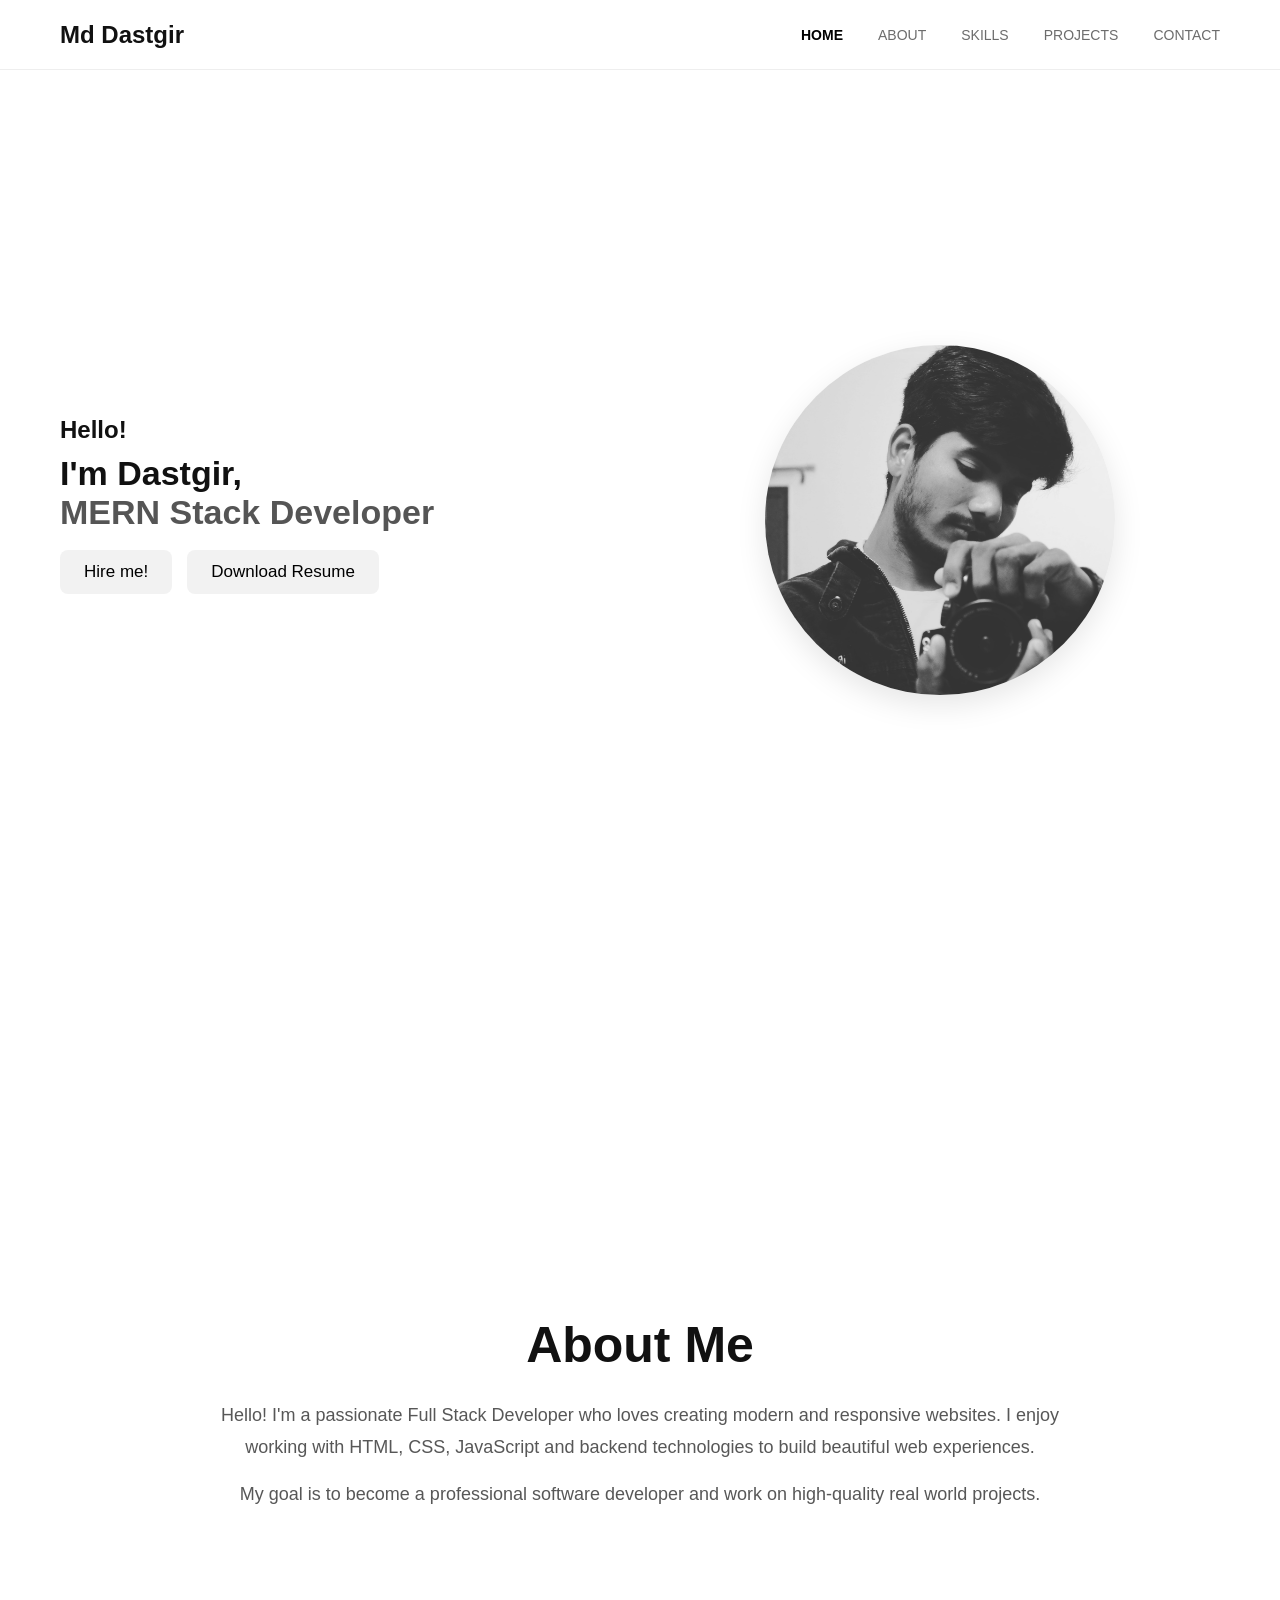
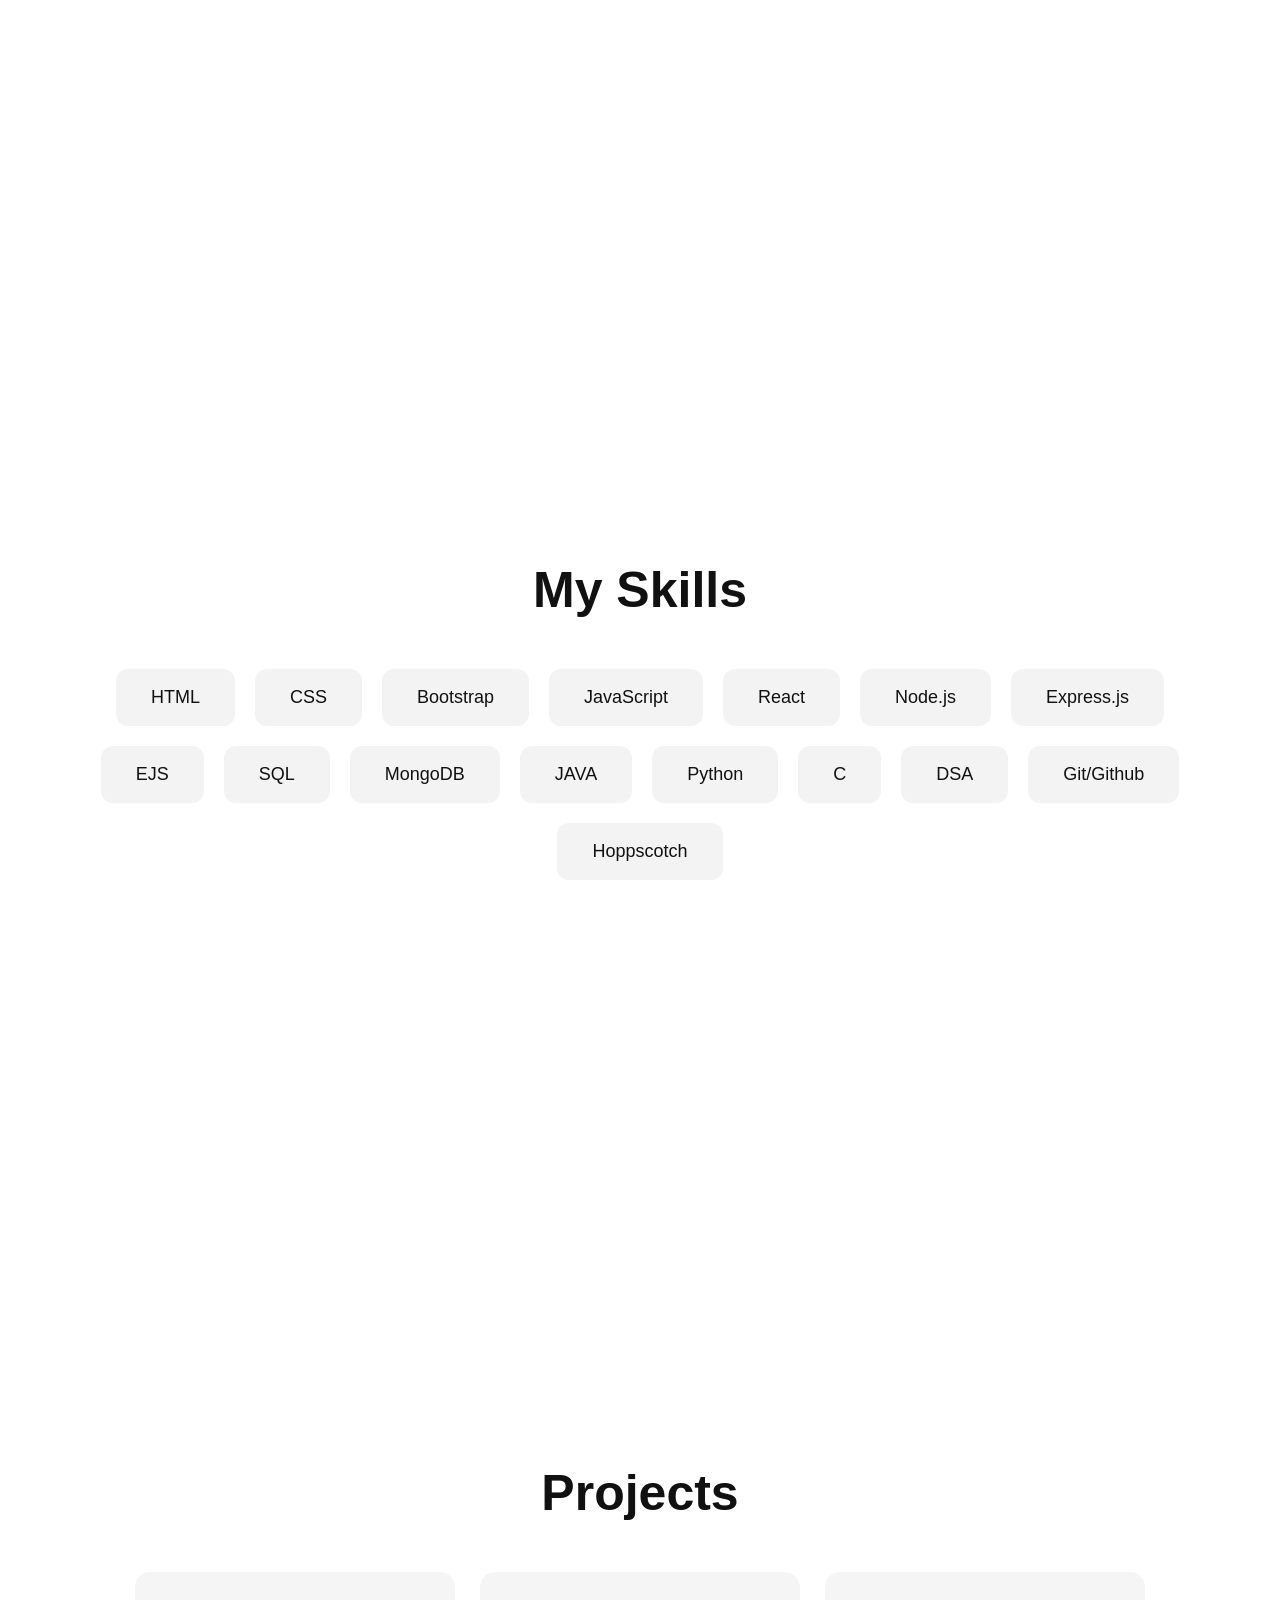
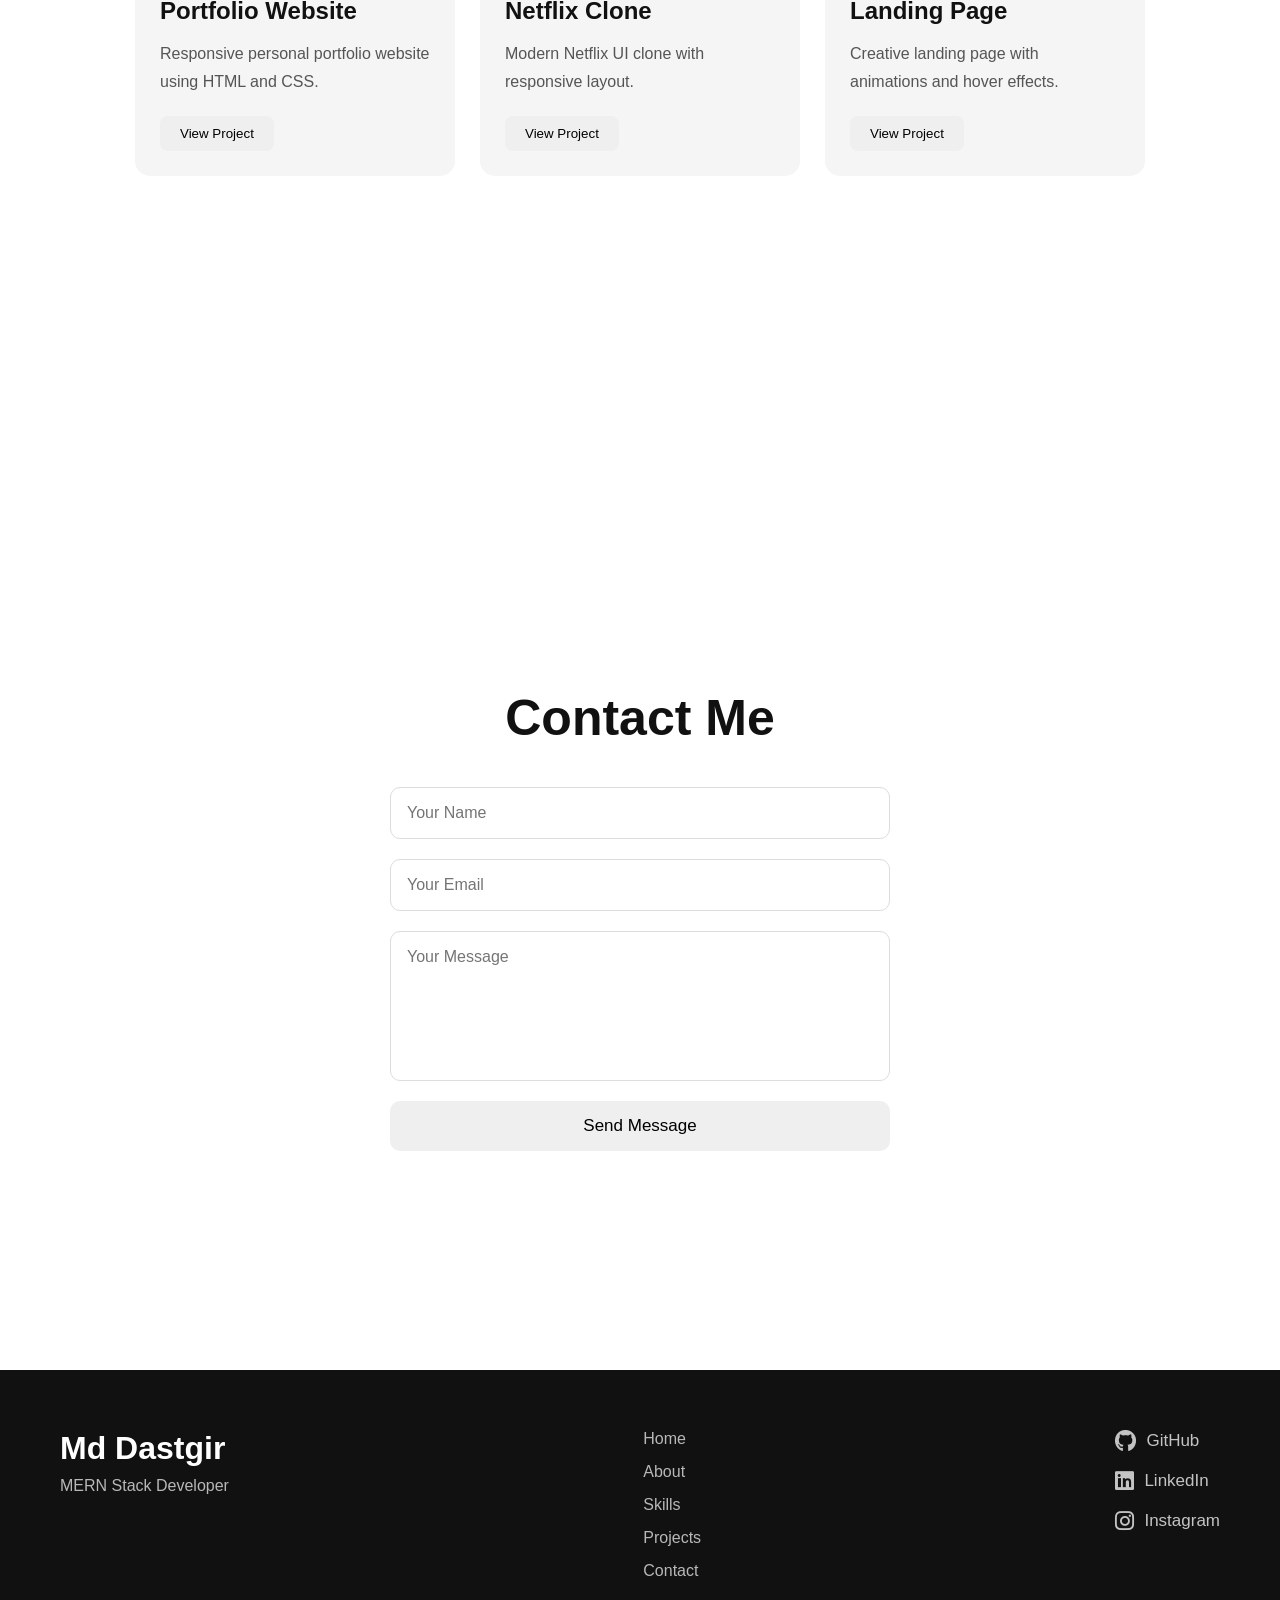
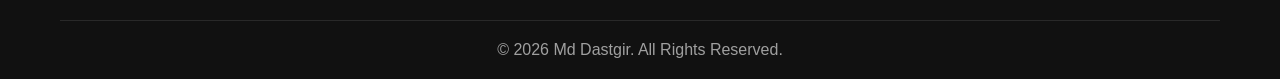
==== Portfolio/index.html @ 7ef5a405 "first commit" ====
<!DOCTYPE html>
<html lang="en">
<head>
    <meta charset="UTF-8">
    <meta name="viewport" content="width=device-width, initial-scale=1.0">
    <title>my-portfolio</title>
    <link rel="stylesheet" href="https://cdnjs.cloudflare.com/ajax/libs/font-awesome/6.5.1/css/all.min.css">
    <link rel="stylesheet" href="style.css">
</head>
<body>
    <!-- Header Section -->
    <header>
        <div><h2>Md Dastgir</h2></div>
        <nav>
            <a href="#home" class="active">HOME</a>
            <a href="#about">ABOUT</a>
            <a href="#skills">SKILLS</a>
            <a href="#projects">PROJECTS</a>
            <a href="#contact">CONTACT</a>
        </nav>
    </header>

    <!-- Home Section -->
     <section id="home">
        <div style="width: 50%;">
            <div class="content">
                <h2 style="margin-bottom: 10px;">Hello!</h2>
                <h1>I'm Dastgir, <br> <span>MERN Stack Developer</span></h1>
                <!-- <p>
                    Passionate full stack developer focused on creating modern,
                    responsive and user-friendly websites using MERN technologies.
                    I love building creative and real-world web applications.
                </p> -->
            </div>
            <div class="ctabtn">
                <button>Hire me!</button>
                <button>Download Resume</button>
            </div>
        </div>
        <div style="width: 50%;" class="image">
            <img src="my_image.jpg" alt="">
        </div>
     </section>


     <!-- About Section -->
    <section id="about">

        <div class="about-content">
            <h1>About Me</h1>

            <p>
                Hello! I'm a passionate Full Stack Developer who loves creating
                modern and responsive websites. I enjoy working with HTML, CSS,
                JavaScript and backend technologies to build beautiful web
                experiences.
            </p>

            <p>
                My goal is to become a professional software developer and work on
                high-quality real world projects.
            </p>
        </div>

    </section>


    <!-- Skills Section -->
    <section id="skills">

        <div class="skills-content">
            <h1>My Skills</h1>

            <div class="skill-box">

                <div class="skill-card">HTML</div>
                <div class="skill-card">CSS</div>
                <div class="skill-card">Bootstrap</div>
                <div class="skill-card">JavaScript</div>
                <div class="skill-card">React</div>
                <div class="skill-card">Node.js</div>
                <div class="skill-card">Express.js</div>
                <div class="skill-card">EJS</div>
                <div class="skill-card">SQL</div>
                <div class="skill-card">MongoDB</div>
                <div class="skill-card">JAVA</div>
                <div class="skill-card">Python</div>
                <div class="skill-card">C</div>
                <div class="skill-card">DSA</div>
                <div class="skill-card">Git/Github</div>
                <div class="skill-card">Hoppscotch</div>

            </div>
        </div>

    </section>


    <!-- Projects Section -->
    <section id="projects">

        <div class="projects-content">

            <h1>Projects</h1>

            <div class="project-container">

                <div class="project-card">
                    <h2>Portfolio Website</h2>

                    <p>
                        Responsive personal portfolio website using HTML and CSS.
                    </p>

                    <button>View Project</button>
                </div>

                <div class="project-card">
                    <h2>Netflix Clone</h2>

                    <p>
                        Modern Netflix UI clone with responsive layout.
                    </p>

                    <button>View Project</button>
                </div>

                <div class="project-card">
                    <h2>Landing Page</h2>

                    <p>
                        Creative landing page with animations and hover effects.
                    </p>

                    <button>View Project</button>
                </div>

            </div>

        </div>

    </section>


    <!-- Contact Section -->
    <section id="contact">

        <div class="contact-content">

            <h1>Contact Me</h1>

            <form>

                <input type="text" placeholder="Your Name">

                <input type="email" placeholder="Your Email">

                <textarea placeholder="Your Message"></textarea>

                <button type="submit">Send Message</button>

            </form>

        </div>

    </section>


    <!-- Footer Section -->
    <footer>

        <div class="footer-content">

            <div class="footer-logo">
                <h2>Md Dastgir</h2>
                <p>MERN Stack Developer</p>
            </div>

            <div class="footer-links">
                <a href="#home">Home</a>
                <a href="#about">About</a>
                <a href="#skills">Skills</a>
                <a href="#projects">Projects</a>
                <a href="#contact">Contact</a>
            </div>

            <div class="footer-social">

                <a href="https://github.com/md-dastgir" target="_blank">
                    <i class="fa-brands fa-github"></i> GitHub
                </a>

                <a href="https://www.linkedin.com/in/md-dastgir" target="_blank">
                    <i class="fa-brands fa-linkedin"></i> LinkedIn
                </a>

                <a href="https://www.instagram.com/itsme_atif89?igsh=MXRnMnp3eXRrcmNwdQ%3D%3D&utm_source=qr" target="_blank">
                    <i class="fa-brands fa-instagram"></i> Instagram
                </a>

            </div>

        </div>

        <div class="footer-bottom">
            <p>© 2026 Md Dastgir. All Rights Reserved.</p>
        </div>

    </footer>
</body>
</html>
---- Portfolio/style.css ----
/* =========================
   Global Styling
========================= */

*{
    margin: 0;
    padding: 0;
    box-sizing: border-box;
    font-family: 'Segoe UI', Tahoma, Geneva, Verdana, sans-serif;
}

html{
    scroll-behavior: smooth;
}

body{
    background: #ffffff;
    color: #111;
}


/* =========================
   Header
========================= */

header{
    width: 100%;
    height: 70px;

    display: flex;
    justify-content: space-between;
    align-items: center;

    padding: 0px 60px;

    position: sticky;
    top: 0;

    background: rgba(255,255,255,0.55);
    backdrop-filter: blur(10px);

    border-bottom: 1px solid #eee;

    z-index: 1000;
}

.logo h1{
    font-size: 28px;
    cursor: pointer;
}

header nav{
    display: flex;
    gap: 35px;
}

nav a{
    text-decoration: none;
    color: rgba(45,45,45,0.7);

    font-size: 14px;

    transition:
        color 0.3s ease,
        transform 0.3s ease;
}

nav a.active{
    color: black;
    font-weight: 600;
}

nav a:hover{
    color: black;
    transform: scale(1.05);
}


/* =========================
   Common Section Styling
========================= */

section{
    min-height: 100vh;
    padding: 90px 60px;
}


/* =========================
   Home Section
========================= */

#home{
    display: flex;
    justify-content: space-between;
    align-items: center;

    gap: 40px;
}

.content{
    width: 50%;
    margin-top: 50px;
}

/* Name + Profession */

.content h1{
    font-size: 34px;
    font-weight: 700;
    white-space: nowrap;
    margin-bottom: 18px;
}

/* MERN Stack Developer Color */
.content span{
    color: #555;
}

/* Paragraph */

.content p{
    width: 150%;

    font-size: 16px;
    line-height: 24px;

    color: rgba(45,45,45,0.8);

    margin-bottom: 30px;
}


/* Buttons */

.ctabtn{
    display: flex;
    gap: 15px;
    margin-bottom: 80px;
}

.ctabtn button{
    padding: 12px 24px;

    border: none;
    border-radius: 8px;

    font-size: 17px;
    cursor: pointer;

    background: #f2f2f2;

    transition:
        background-color 0.3s ease,
        color 0.3s ease,
        transform 0.3s ease;
}

.ctabtn button:hover{
    background: black;
    color: white;

    transform: scale(1.05);
}


/* Hero Image */

.image{
    width: 50%;

    display: flex;
    justify-content: center;
    align-items: center;
}

.image img{
    width: 350px;
    height: 350px;

    object-fit: cover;

    border-radius: 50%;

    box-shadow: 0px 10px 30px rgba(0,0,0,0.1);

    transition: transform 0.4s ease;
}

.image img:hover{
    transform: scale(1.04);
}


/* =========================
   About Section
========================= */

#about{
    display: flex;
    justify-content: center;
    align-items: center;

    text-align: center;
}

.about-content{
    width: 75%;
}

.about-content h1{
    font-size: 50px;
    margin-bottom: 25px;
}

.about-content p{
    font-size: 18px;
    line-height: 32px;

    color: rgba(45,45,45,0.8);

    margin-bottom: 15px;
}


/* =========================
   Skills Section
========================= */

#skills{
    display: flex;
    justify-content: center;
    align-items: center;

    flex-direction: column;
}

.skills-content h1{
    font-size: 50px;
    margin-bottom: 50px;

    text-align: center;
}

.skill-box{
    display: flex;
    justify-content: center;
    flex-wrap: wrap;

    gap: 20px;
}

.skill-card{
    padding: 18px 35px;

    background: #f3f3f3;

    border-radius: 12px;

    font-size: 18px;

    cursor: pointer;

    transition: all 0.3s ease;
}

.skill-card:hover{
    background: black;
    color: white;

    transform: translateY(-5px);
}


/* =========================
   Projects Section
========================= */

#projects{
    display: flex;
    justify-content: center;
    align-items: center;

    flex-direction: column;
}

.projects-content h1{
    font-size: 50px;
    margin-bottom: 50px;

    text-align: center;
}

.project-container{
    display: flex;
    justify-content: center;
    flex-wrap: wrap;

    gap: 25px;
}

.project-card{
    width: 320px;

    padding: 25px;

    border-radius: 15px;

    background: #f5f5f5;

    transition: all 0.3s ease;
}

.project-card:hover{
    transform: translateY(-8px);

    box-shadow: 0px 10px 25px rgba(0,0,0,0.08);
}

.project-card h2{
    margin-bottom: 15px;
}

.project-card p{
    line-height: 28px;

    color: rgba(45,45,45,0.8);

    margin-bottom: 20px;
}

.project-card button{
    padding: 10px 20px;

    border: none;
    border-radius: 8px;

    cursor: pointer;

    transition: all 0.3s ease;
}

.project-card button:hover{
    background: black;
    color: white;
}


/* =========================
   Contact Section
========================= */

#contact{
    display: flex;
    justify-content: center;
    align-items: center;
}

.contact-content{
    width: 500px;
}

.contact-content h1{
    font-size: 50px;

    text-align: center;

    margin-bottom: 40px;
}

form{
    display: flex;
    flex-direction: column;

    gap: 20px;
}

form input,
form textarea{
    padding: 16px;

    border: 1px solid #ddd;
    border-radius: 10px;

    outline: none;

    font-size: 16px;

    transition: border 0.3s ease;
}

form input:focus,
form textarea:focus{
    border-color: black;
}

form textarea{
    resize: none;
    height: 150px;
}

form button{
    padding: 15px;

    border: none;
    border-radius: 10px;

    font-size: 17px;

    cursor: pointer;

    transition: all 0.3s ease;
}

form button:hover{
    background: black;
    color: white;
}


/* =========================
   Responsive Design
========================= */

@media(max-width: 900px){

    header{
        padding: 0px 20px;
    }

    section{
        padding: 80px 25px;
    }

    #home{
        flex-direction: column;
        justify-content: center;

        text-align: center;
    }

    .content{
        width: 100%;
    }

    .image{
        width: 100%;
    }

    .content h1{
        font-size: 45px;
    }

    .about-content{
        width: 100%;
    }

    .ctabtn{
        justify-content: center;
    }

    .contact-content{
        width: 100%;
    }
}

/* =========================
   Footer Section
========================= */

footer{
    width: 100%;

    background: #111;
    color: white;

    padding: 60px 60px 20px;
}


/* Footer Main Content */

.footer-content{
    display: flex;
    justify-content: space-between;
    align-items: flex-start;

    flex-wrap: wrap;

    gap: 40px;

    margin-bottom: 40px;
}


/* Logo */

.footer-logo h2{
    font-size: 32px;
    margin-bottom: 10px;
}

.footer-logo p{
    color: rgba(255,255,255,0.7);
}


/* Footer Links */

.footer-links{
    display: flex;
    flex-direction: column;

    gap: 15px;
}

.footer-links a{
    text-decoration: none;
    color: rgba(255,255,255,0.7);

    transition: all 0.3s ease;
}

.footer-links a:hover{
    color: white;
    transform: translateX(5px);
}


/* Social Links */

.footer-social{
    display: flex;
    flex-direction: column;
    gap: 18px;
}

.footer-social a{
    text-decoration: none;
    color: rgba(255,255,255,0.75);

    font-size: 17px;

    display: flex;
    align-items: center;
    gap: 10px;

    transition: all 0.3s ease;
}

.footer-social a i{
    font-size: 22px;
}

.footer-social a:hover{
    color: white;
    transform: translateX(6px);
}


/* Bottom */

.footer-bottom{
    border-top: 1px solid rgba(255,255,255,0.1);

    padding-top: 20px;

    text-align: center;
}

.footer-bottom p{
    color: rgba(255,255,255,0.6);
}


/* Responsive */

@media(max-width: 768px){

    .footer-content{
        flex-direction: column;
    }

    footer{
        padding: 50px 25px 20px;
    }
}
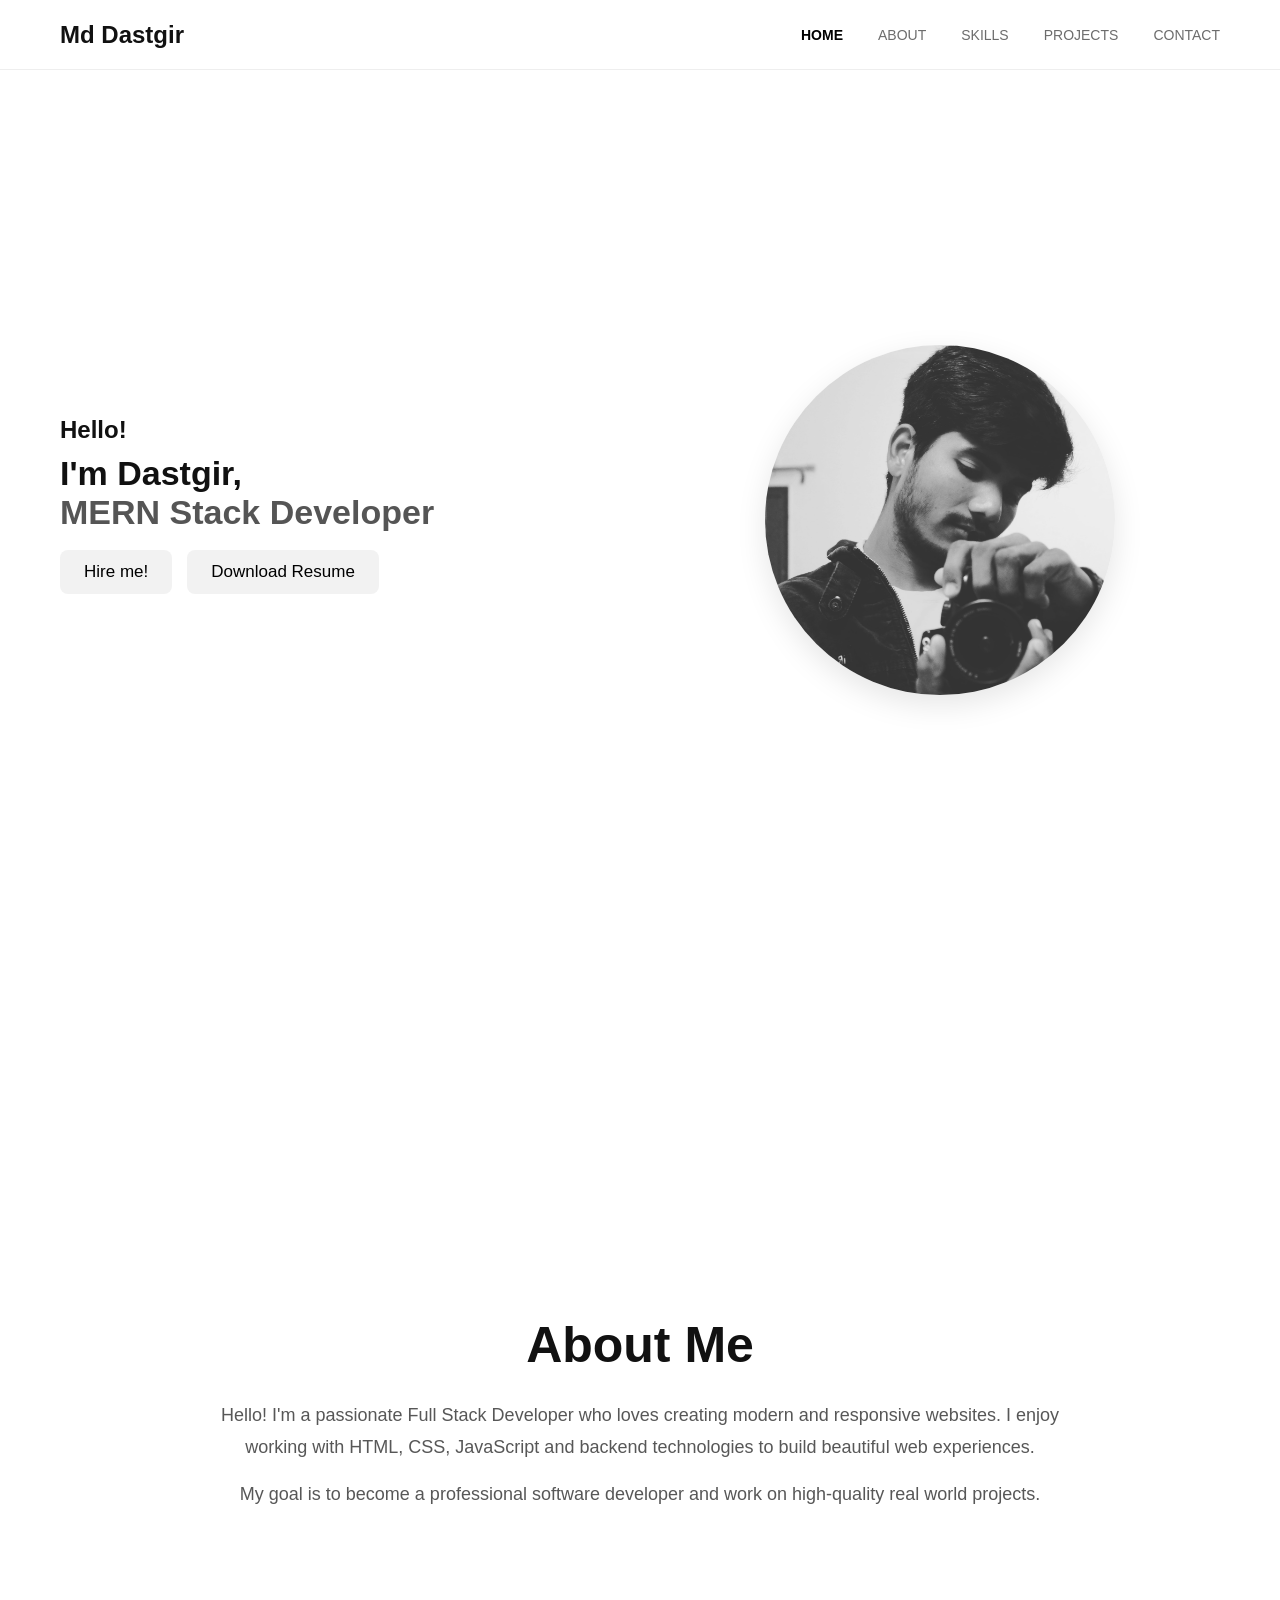
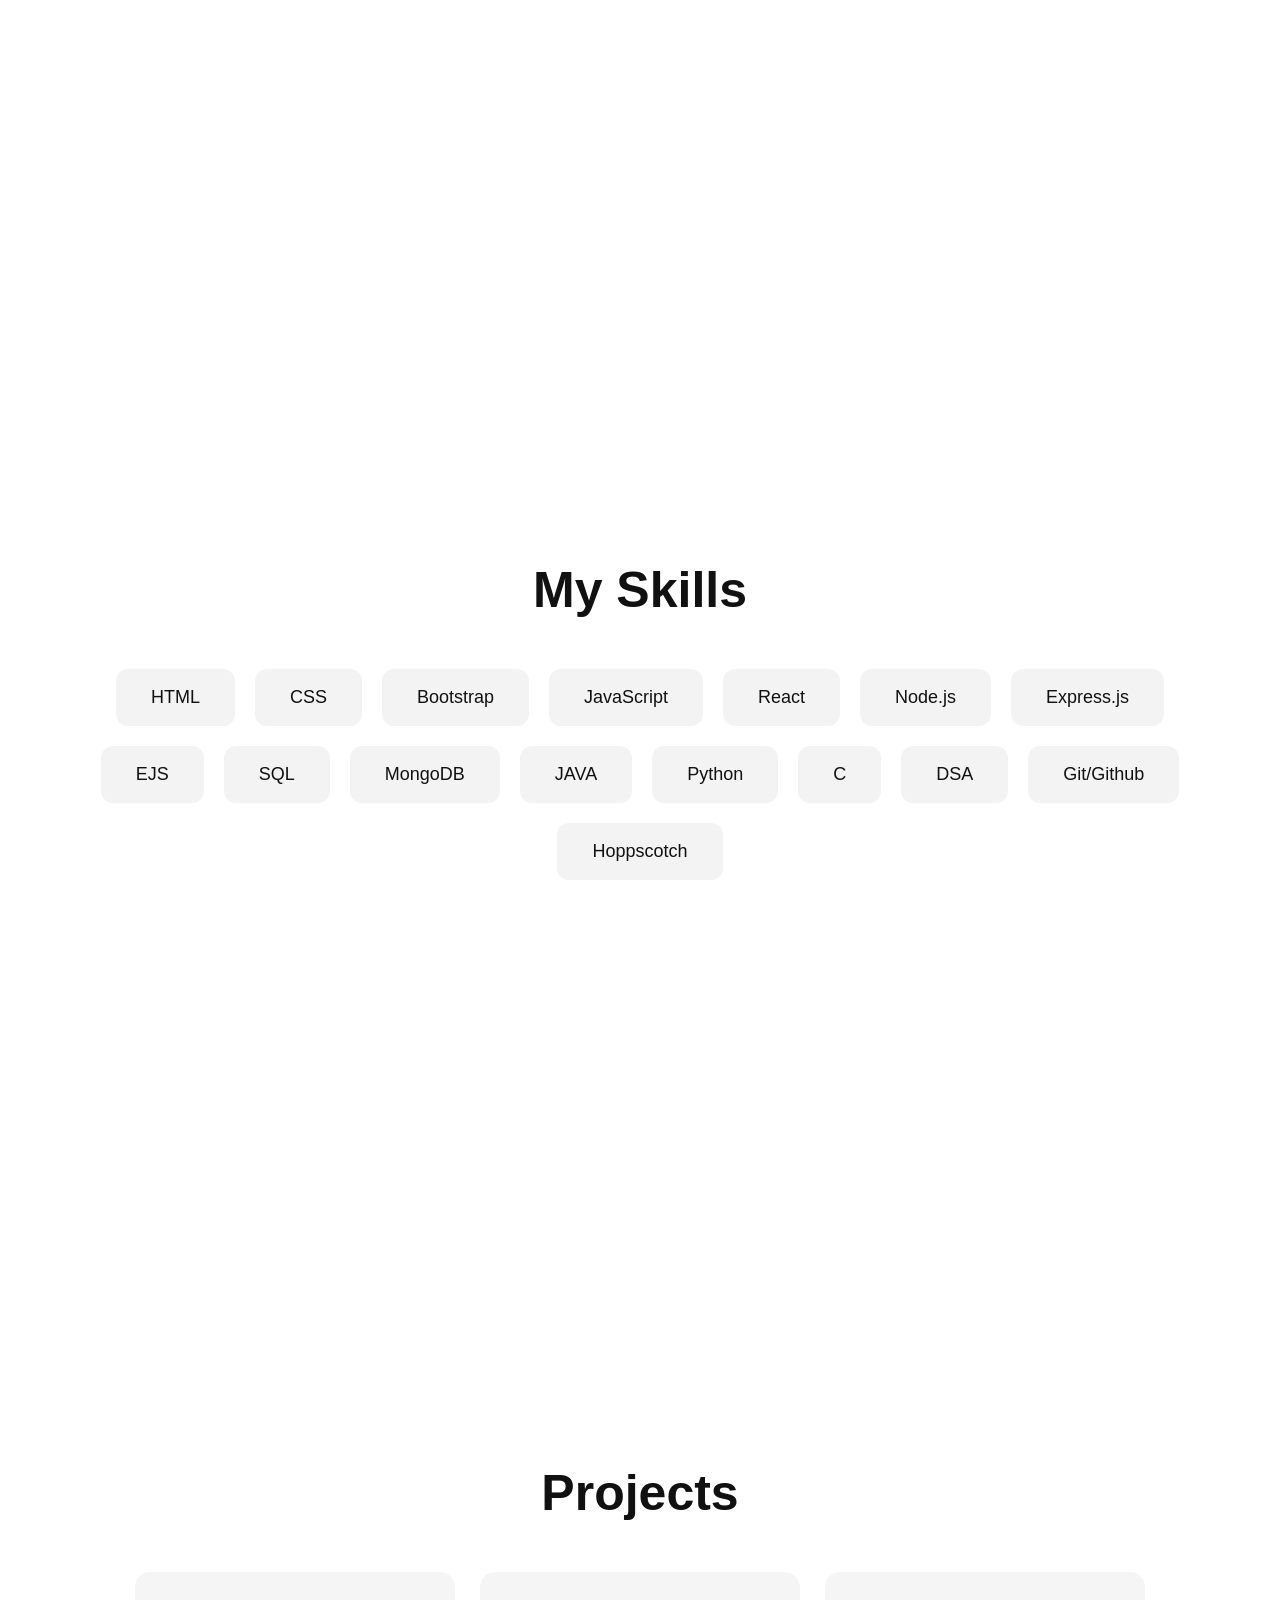
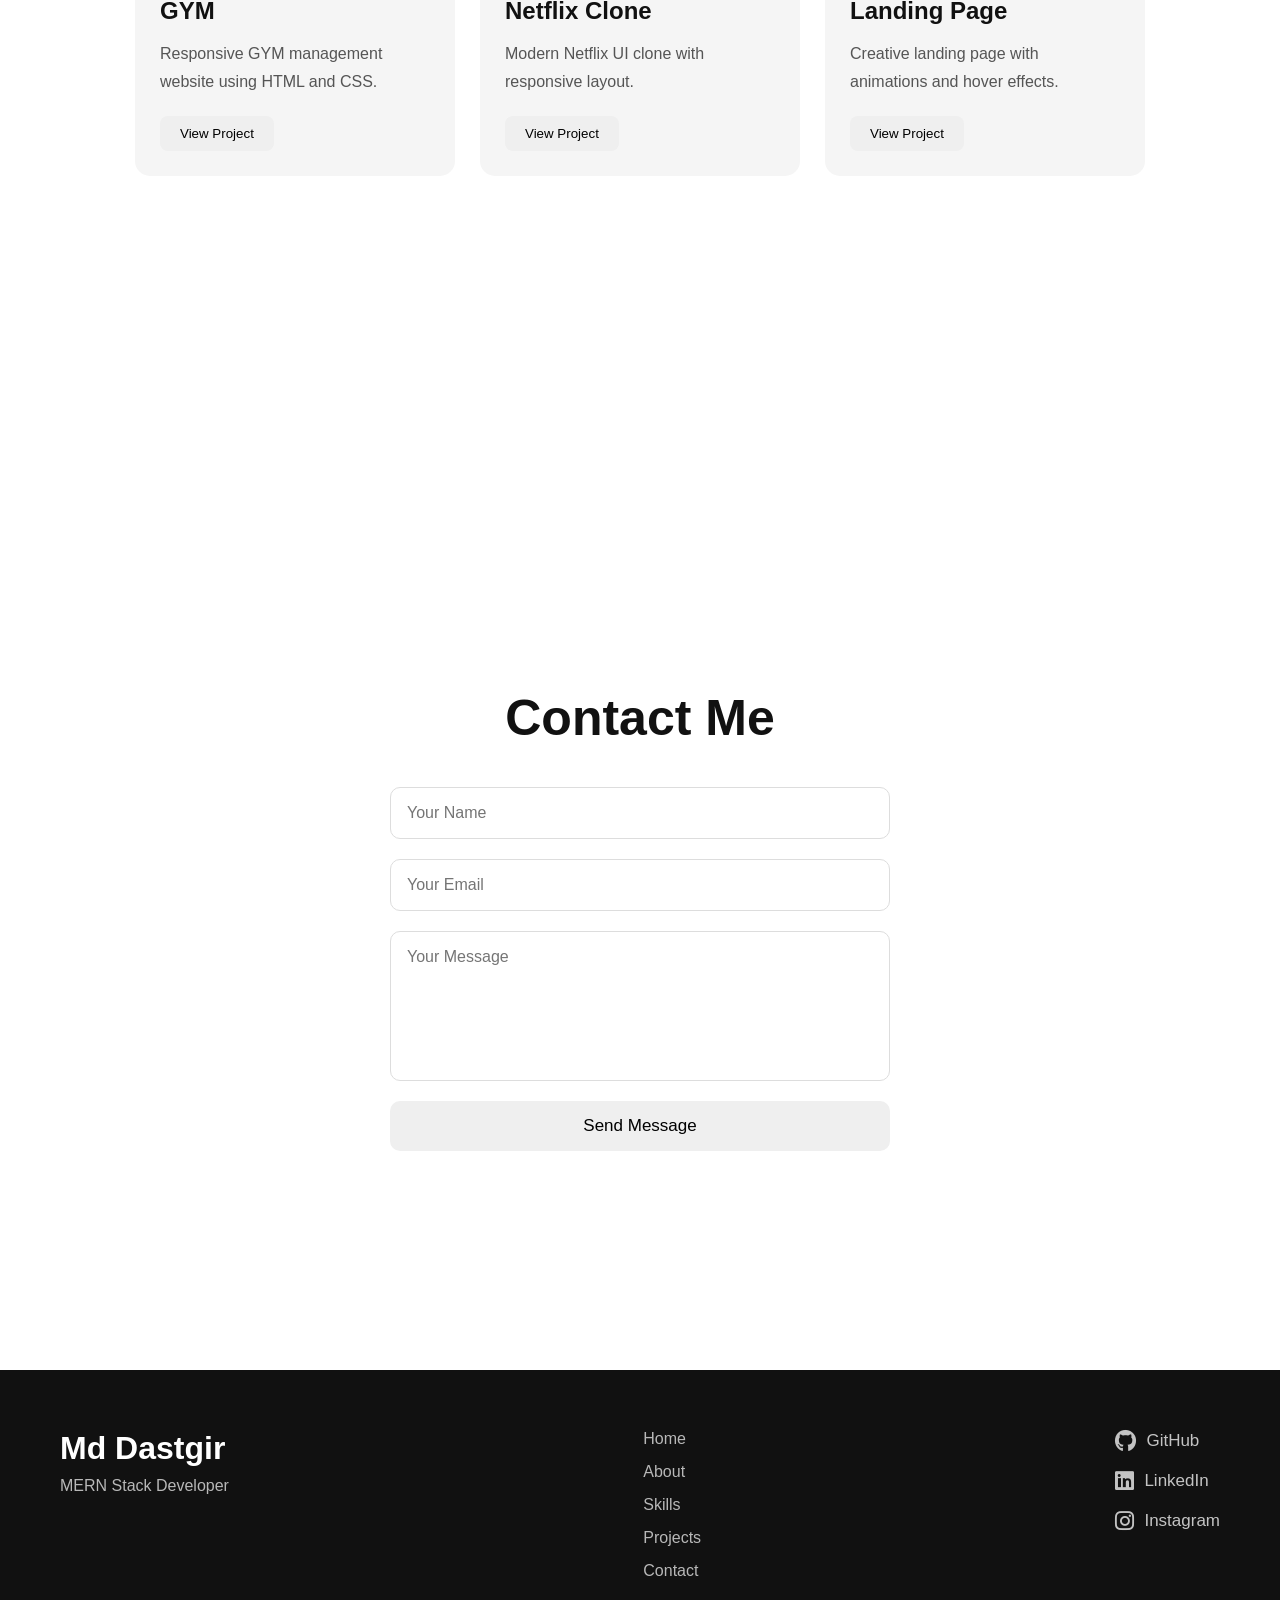
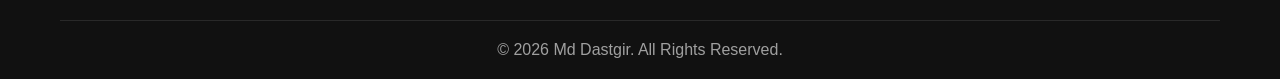
==== commit cad2e6df: "Update a Gym project link in the project section" ====
--- a/Portfolio/index.html
+++ b/Portfolio/index.html
@@ -12,10 +12,10 @@
     <header>
         <div><h2>Md Dastgir</h2></div>
         <nav>
-            <a href="#home" class="active">HOME</a>
+            <a href="#home" id="active">HOME</a>
             <a href="#about">ABOUT</a>
             <a href="#skills">SKILLS</a>
-            <a href="#projects">PROJECTS</a>
+            <a href="#projects">PROJECTS</a> 
             <a href="#contact">CONTACT</a>
         </nav>
     </header>
@@ -106,13 +106,13 @@
             <div class="project-container">
 
                 <div class="project-card">
-                    <h2>Portfolio Website</h2>
+                    <h2>GYM</h2>
 
                     <p>
-                        Responsive personal portfolio website using HTML and CSS.
+                        Responsive GYM management website using HTML and CSS.
                     </p>
 
-                    <button>View Project</button>
+                    <a href="https://gym-website-page.netlify.app/"><button>View Project</button></a>
                 </div>
 
                 <div class="project-card">
--- a/Portfolio/style.css
+++ b/Portfolio/style.css
@@ -65,7 +65,7 @@
         transform 0.3s ease;
 }
 
-nav a.active{
+nav a#active{
     color: black;
     font-weight: 600;
 }
